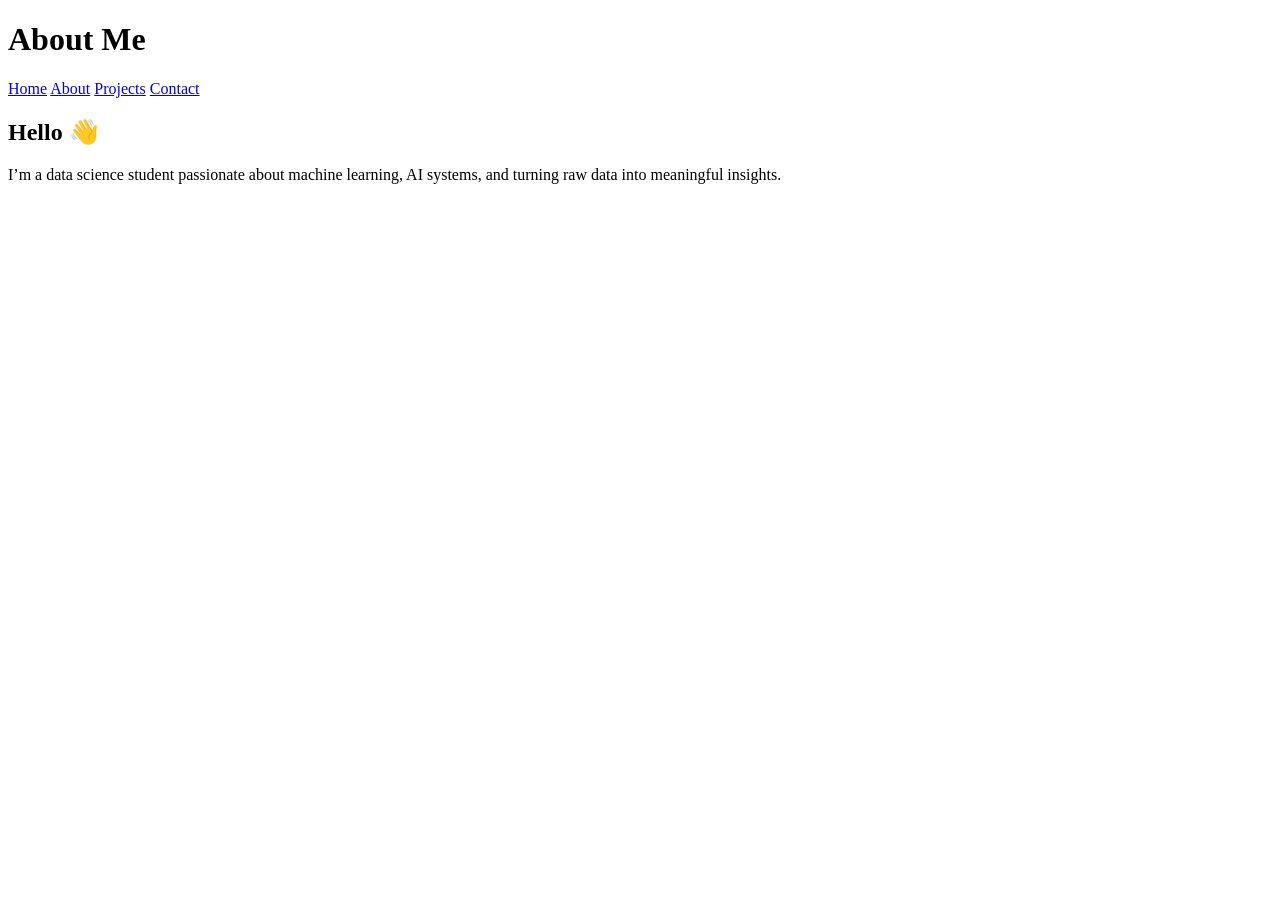
==== about.html @ c318be4e "New site style" ====
<!DOCTYPE html>
<html lang="en">
<head>
  <meta charset="UTF-8" />
  <meta name="viewport" content="width=device-width, initial-scale=1.0" />
  <title>About | Portfolio</title>
  <link rel="stylesheet" href="style.css" />
</head>
<body>
  <header>
    <h1>About Me</h1>
    <nav>
      <a href="index.html">Home</a>
      <a href="about.html">About</a>
      <a href="projects.html">Projects</a>
      <a href="contact.html">Contact</a>
    </nav>
  </header>

  <section class="card">
    <h2>Hello 👋</h2>
    <p>
      I’m a data science student passionate about machine learning, AI systems,
      and turning raw data into meaningful insights.
    </p>
  </section>
</body>
</html>
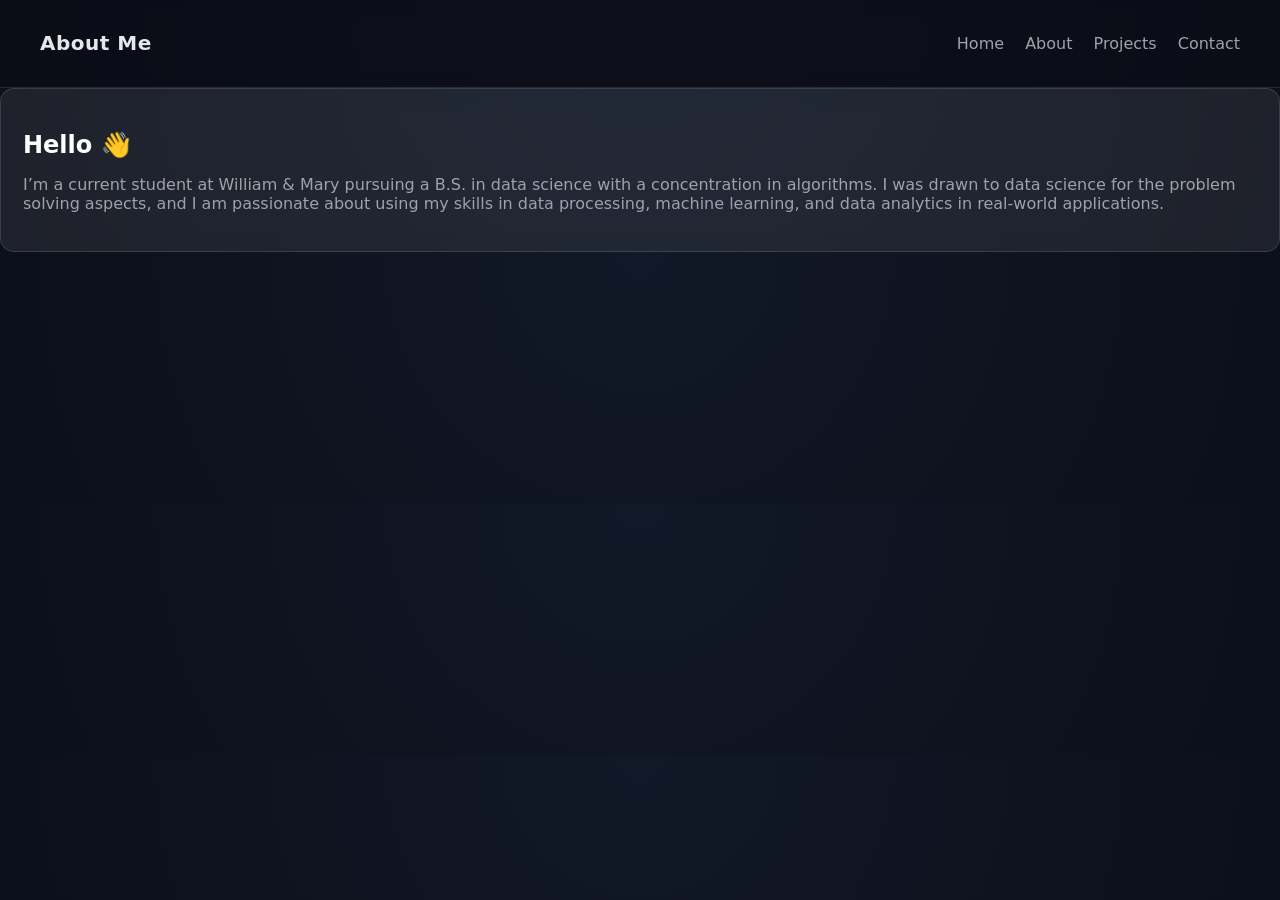
==== commit 174d0f79: "CSS implementations" ====
--- a/about.html
+++ b/about.html
@@ -4,7 +4,7 @@
   <meta charset="UTF-8" />
   <meta name="viewport" content="width=device-width, initial-scale=1.0" />
   <title>About | Portfolio</title>
-  <link rel="stylesheet" href="style.css" />
+  <link rel="stylesheet" href="css/style.css" />
 </head>
 <body>
   <header>
@@ -20,8 +20,7 @@
   <section class="card">
     <h2>Hello 👋</h2>
     <p>
-      I’m a data science student passionate about machine learning, AI systems,
-      and turning raw data into meaningful insights.
+      I’m a current student at William & Mary pursuing a B.S. in data science with a concentration in algorithms. I was drawn to data science for the problem solving aspects, and I am passionate about using my skills in data processing, machine learning, and data analytics in real-world applications.
     </p>
   </section>
 </body>
--- a/css/style.css
+++ b/css/style.css
@@ -0,0 +1,123 @@
+:root {
+  --bg: #0b0f19;
+  --panel: rgba(255, 255, 255, 0.06);
+  --card: rgba(255, 255, 255, 0.08);
+  --text: #e5e7eb;
+  --muted: #a1a1aa;
+  --primary: #8b5cf6;
+  --primary-dark: #6d28d9;
+  --border: rgba(255, 255, 255, 0.12);
+}
+
+body {
+  margin: 0;
+  font-family: Inter, system-ui, Arial, sans-serif;
+  background: radial-gradient(circle at top, #111827, var(--bg));
+  color: var(--text);
+}
+
+header {
+  display: flex;
+  justify-content: space-between;
+  align-items: center;
+  padding: 18px 40px;
+  background: rgba(10, 10, 20, 0.6);
+  backdrop-filter: blur(10px);
+  border-bottom: 1px solid var(--border);
+  position: sticky;
+  top: 0;
+}
+
+header h1 {
+  font-size: 20px;
+  letter-spacing: 0.5px;
+}
+
+nav a {
+  margin-left: 16px;
+  text-decoration: none;
+  color: var(--muted);
+  font-weight: 500;
+  transition: 0.2s;
+}
+
+nav a:hover {
+  color: var(--primary);
+}
+
+.hero {
+  text-align: center;
+  padding: 120px 20px 80px;
+}
+
+.hero h2 {
+  font-size: 48px;
+  margin-bottom: 10px;
+  background: linear-gradient(90deg, var(--primary), #c084fc);
+  -webkit-background-clip: text;
+  -webkit-text-fill-color: transparent;
+}
+
+.hero p {
+  color: var(--muted);
+  font-size: 18px;
+}
+
+.btn {
+  display: inline-block;
+  margin-top: 24px;
+  padding: 12px 22px;
+  background: var(--primary);
+  color: white;
+  border-radius: 10px;
+  text-decoration: none;
+  font-weight: 500;
+  box-shadow: 0 8px 20px rgba(139, 92, 246, 0.3);
+  transition: 0.2s;
+}
+
+.btn:hover {
+  background: var(--primary-dark);
+  transform: translateY(-2px);
+}
+
+.grid {
+  display: grid;
+  grid-template-columns: repeat(auto-fit, minmax(260px, 1fr));
+  gap: 20px;
+  padding: 40px;
+  max-width: 1000px;
+  margin: auto;
+}
+
+.card {
+  background: var(--card);
+  border: 1px solid var(--border);
+  padding: 22px;
+  border-radius: 14px;
+  backdrop-filter: blur(10px);
+  transition: 0.25s;
+}
+
+.card:hover {
+  transform: translateY(-4px);
+  border-color: var(--primary);
+}
+
+.card h3, .card h2 {
+  color: white;
+  margin-bottom: 10px;
+}
+
+.card p {
+  color: var(--muted);
+}
+
+footer {
+  text-align: center;
+  padding: 30px;
+  color: var(--muted);
+  border-top: 1px solid var(--border);
+  margin-top: 40px;
+}
+
